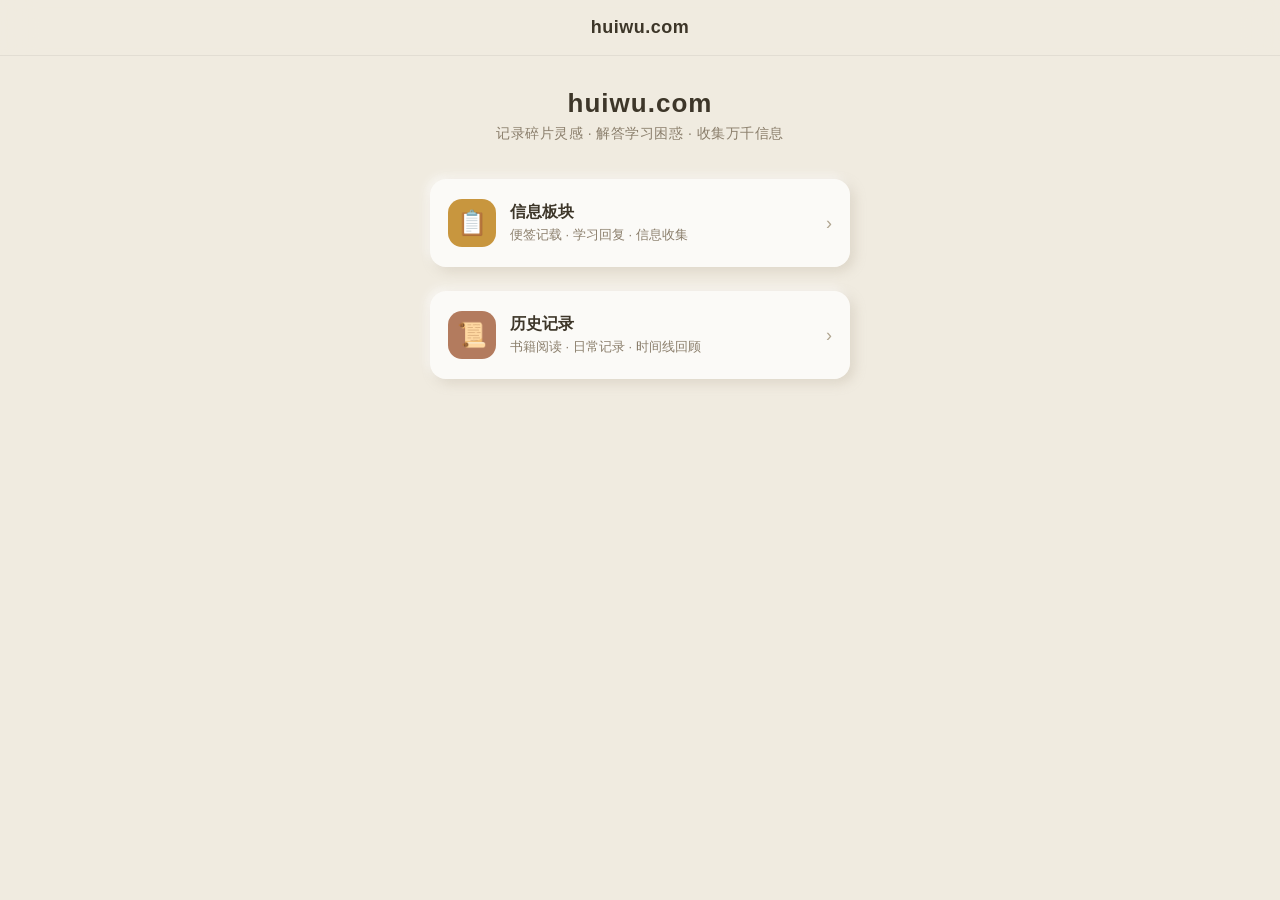
==== index.html @ 51cd9f00 "Add files via upload" ====
<!DOCTYPE html>
<html lang="zh-CN">
<head>
  <meta charset="UTF-8">
  <meta name="viewport" content="width=device-width, initial-scale=1.0, viewport-fit=cover, user-scalable=no">
  <meta name="apple-mobile-web-app-capable" content="yes">
  <meta name="apple-mobile-web-app-status-bar-style" content="black-translucent">
  <title>huiwu.com</title>
  <link rel="stylesheet" href="style.css">
</head>
<body>
  <!-- 顶部导航栏 -->
  <nav id="navbar" class="navbar">
    <button id="nav-back" class="nav-back" title="返回">←</button>
    <span id="nav-title" class="nav-title">huiwu.com</span>
    <span class="nav-spacer"></span>
  </nav>

  <!-- 视图容器 -->
  <main id="view" class="view"></main>

  <!-- 便签墙模板 -->
  <template id="tpl-wall">
    <div class="wall">
      <div class="wall-bg"></div>
      <div class="notes-layer"></div>
      <div class="create-hint">✨ 点击此处贴一张便签</div>
      <div class="toolbar">
        <label class="tool-btn" title="更换背景图片">
          <svg width="20" height="20" viewBox="0 0 24 24" fill="none" stroke="currentColor" stroke-width="2">
            <rect x="3" y="3" width="18" height="18" rx="2"/>
            <circle cx="8.5" cy="8.5" r="1.5"/>
            <path d="M21 15l-5-5L5 21"/>
          </svg>
          <span>背景</span>
          <input type="file" class="bg-input" accept="image/*" hidden>
        </label>
        <span class="tool-divider"></span>
        <span class="tool-note-count">0 张便签</span>
      </div>
    </div>
  </template>

  <script src="app.js"></script>
</body>
</html>
---- style.css ----
/* ==========================================
   huiwu.com — 全局样式 + 便签墙
   拟态主题 + 移动端优先
   ========================================== */

/* ─── CSS 变量 ─────────────────────────────── */
:root {
  /* 全局配色 */
  --bg: #f0ebe0;
  --bg-card: rgba(255, 255, 255, 0.75);
  --text: #3d3629;
  --text-muted: #8a7e6b;
  --text-light: #b0a590;
  --accent: #c8963e;
  --accent-2: #7b9c6e;
  --accent-3: #6b7db3;
  --accent-4: #b37b5e;

  /* 拟态阴影 */
  --neu-light: rgba(255, 255, 255, 0.7);
  --neu-dark: rgba(180, 170, 150, 0.35);

  /* 便签 */
  --note-bg: rgba(255, 252, 242, 0.94);
  --note-text: #4a3f2f;

  /* 尺寸（移动端优先） */
  --nav-height: 48px;
  --note-width: 180px;
  --note-min-height: 140px;
  --note-radius: 6px;
  --note-rolled-height: 26px;
  --toolbar-height: 52px;
  --card-gap: 14px;

  /* 安全区域 */
  --safe-bottom: env(safe-area-inset-bottom, 8px);
  --safe-top: env(safe-area-inset-top, 0px);
}

@media (min-width: 600px) {
  :root {
    --nav-height: 52px;
    --note-width: 240px;
    --note-min-height: 180px;
    --note-radius: 8px;
    --note-rolled-height: 30px;
    --toolbar-height: 56px;
    --card-gap: 18px;
  }
}

@media (min-width: 1024px) {
  :root {
    --nav-height: 56px;
    --note-width: 280px;
    --note-min-height: 200px;
    --note-rolled-height: 32px;
    --note-radius: 10px;
    --card-gap: 24px;
  }
}

/* ─── 基础重置 ─────────────────────────────── */
*, *::before, *::after { margin: 0; padding: 0; box-sizing: border-box; }

html, body {
  width: 100%; height: 100%; overflow: hidden;
  font-family: -apple-system, BlinkMacSystemFont, "Segoe UI", "PingFang SC",
               "Microsoft YaHei", "Helvetica Neue", sans-serif;
  -webkit-font-smoothing: antialiased;
  -webkit-tap-highlight-color: transparent;
  user-select: none;
  background: var(--bg);
  color: var(--text);
}

/* ─── 导航栏 ───────────────────────────────── */
.navbar {
  position: fixed;
  top: 0; left: 0; right: 0;
  height: var(--nav-height);
  padding-top: var(--safe-top);
  display: flex;
  align-items: center;
  gap: 8px;
  background: rgba(240, 235, 224, 0.85);
  backdrop-filter: blur(16px);
  -webkit-backdrop-filter: blur(16px);
  border-bottom: 1px solid rgba(0, 0, 0, 0.06);
  z-index: 1000;
  padding-left: 8px;
  padding-right: 8px;
}

.nav-back {
  width: 36px; height: 36px;
  border: none; border-radius: 50%;
  background: transparent;
  color: var(--text-muted);
  font-size: 18px;
  cursor: pointer;
  display: flex; align-items: center; justify-content: center;
  transition: background 0.2s, opacity 0.3s, transform 0.2s;
  flex-shrink: 0;
}
.nav-back:hover { background: rgba(0, 0, 0, 0.06); color: var(--text); }
.nav-back:active { transform: scale(0.9); }
.nav-back.hidden { opacity: 0; pointer-events: none; }

.nav-title {
  font-size: 16px; font-weight: 600;
  letter-spacing: 0.5px;
  color: var(--text);
  flex: 1; text-align: center;
  white-space: nowrap; overflow: hidden; text-overflow: ellipsis;
}
.nav-spacer { width: 36px; flex-shrink: 0; }

@media (min-width: 600px) {
  .nav-title { font-size: 18px; }
}

/* ─── 视图容器 ─────────────────────────────── */
.view {
  position: fixed;
  top: var(--nav-height);
  left: 0; right: 0; bottom: 0;
  overflow-y: auto;
  overflow-x: hidden;
  -webkit-overflow-scrolling: touch;
}

/* ─── 主页 ─────────────────────────────────── */
.page-home {
  display: flex; flex-direction: column;
  align-items: center;
  padding: 32px 20px;
  min-height: 100%;
}

.home-hero {
  text-align: center;
  margin-bottom: 36px;
}

.home-hero h1 {
  font-size: 26px; font-weight: 700;
  letter-spacing: 1px;
  color: var(--text);
  margin-bottom: 6px;
}

.home-hero p {
  font-size: 14px;
  color: var(--text-muted);
  letter-spacing: 0.5px;
}

.home-cards {
  display: flex; flex-direction: column;
  gap: var(--card-gap);
  width: 100%; max-width: 420px;
}

.home-card {
  display: flex; align-items: center; gap: 14px;
  padding: 20px 18px;
  border-radius: 16px;
  background: var(--bg-card);
  box-shadow:
    4px 4px 12px var(--neu-dark),
    -3px -3px 10px var(--neu-light);
  cursor: pointer;
  transition: transform 0.2s, box-shadow 0.2s;
  text-decoration: none; color: inherit;
  -webkit-tap-highlight-color: transparent;
}
.home-card:active { transform: scale(0.97); }
.home-card:hover {
  box-shadow:
    6px 6px 18px var(--neu-dark),
    -4px -4px 14px var(--neu-light);
}

.home-card-icon {
  width: 48px; height: 48px;
  border-radius: 14px;
  display: flex; align-items: center; justify-content: center;
  font-size: 24px;
  flex-shrink: 0;
  color: #fff;
}
.home-card-icon.info   { background: var(--accent); }
.home-card-icon.history { background: var(--accent-4); }

.home-card-body { flex: 1; min-width: 0; }
.home-card-body h3   { font-size: 16px; font-weight: 600; margin-bottom: 3px; }
.home-card-body p    { font-size: 13px; color: var(--text-muted); line-height: 1.4; }
.home-card-arrow     { color: var(--text-light); font-size: 18px; flex-shrink: 0; }

/* ─── 信息板块子页 ─────────────────────────── */
.page-info {
  display: flex; flex-direction: column;
  align-items: center;
  padding: 28px 20px;
  min-height: 100%;
}

.page-info .section-title {
  font-size: 15px; font-weight: 600;
  color: var(--text-muted);
  margin-bottom: 18px;
  letter-spacing: 0.5px;
}

.info-cards {
  display: flex; flex-direction: column;
  gap: var(--card-gap);
  width: 100%; max-width: 420px;
}

.info-card {
  display: flex; align-items: center; gap: 12px;
  padding: 18px 16px;
  border-radius: 14px;
  background: var(--bg-card);
  box-shadow:
    3px 3px 10px var(--neu-dark),
    -2px -2px 8px var(--neu-light);
  cursor: pointer;
  transition: transform 0.2s, box-shadow 0.2s;
}
.info-card:active { transform: scale(0.97); }

.info-card-dot {
  width: 10px; height: 10px; border-radius: 50%;
  flex-shrink: 0;
}
.info-card-dot.notes   { background: var(--accent); }
.info-card-dot.reply   { background: var(--accent-2); }
.info-card-dot.collect { background: var(--accent-3); }

.info-card-body { flex: 1; }
.info-card-body h4  { font-size: 15px; font-weight: 600; margin-bottom: 2px; }
.info-card-body p   { font-size: 12px; color: var(--text-muted); }
.info-card-arrow    { color: var(--text-light); font-size: 16px; }

/* ─── 占位页 ───────────────────────────────── */
.page-placeholder {
  display: flex; flex-direction: column;
  align-items: center; justify-content: center;
  min-height: 100%;
  padding: 40px 24px;
  text-align: center;
  gap: 16px;
}

.page-placeholder .ph-icon {
  font-size: 56px;
  opacity: 0.35;
}

.page-placeholder h3 {
  font-size: 18px; font-weight: 600;
  color: var(--text-muted);
}

.page-placeholder p {
  font-size: 13px; color: var(--text-light);
  max-width: 260px; line-height: 1.6;
}

/* ==========================================
   便签墙样式
   ========================================== */

/* ─── 墙面 ─────────────────────────────────── */
.wall {
  position: absolute;
  inset: 0;
  overflow: hidden;
}

/* ─── 背景图片层 ───────────────────────────── */
.wall-bg {
  position: absolute; inset: 0;
  background: #c8b89a;
  background-size: cover;
  background-position: center;
  background-repeat: no-repeat;
  transition: background-image 0.3s ease;
}

.wall-bg:empty,
.wall-bg[style*="none"] {
  background:
    repeating-linear-gradient(
      0deg,
      transparent,
      transparent 2px,
      rgba(139, 115, 85, 0.08) 2px,
      rgba(139, 115, 85, 0.08) 4px
    ),
    linear-gradient(
      135deg,
      #c8b89a 0%, #d4c4a8 30%, #bfae90 60%, #d0c0a4 100%
    );
}

/* ─── 便签层 ───────────────────────────────── */
.notes-layer {
  position: absolute; inset: 0; z-index: 2;
}

/* ─── 新建提示 ─────────────────────────────── */
.create-hint {
  position: absolute;
  bottom: calc(var(--toolbar-height) + 60px);
  left: 50%; transform: translateX(-50%);
  z-index: 3;
  padding: 10px 24px; border-radius: 24px;
  background: rgba(0, 0, 0, 0.55);
  color: #fff; font-size: 14px; letter-spacing: 0.5px;
  pointer-events: none;
  opacity: 0;
  transition: opacity 0.5s ease;
  backdrop-filter: blur(8px);
  -webkit-backdrop-filter: blur(8px);
}
.create-hint.visible { opacity: 1; }

/* ─── 便签本体 ─────────────────────────────── */
.note {
  position: absolute;
  width: var(--note-width);
  min-height: var(--note-min-height);
  border-radius: var(--note-radius);
  background: var(--note-bg);
  color: var(--note-text);
  box-shadow:
    4px 4px 12px var(--neu-dark),
    -2px -2px 8px var(--neu-light),
    inset 1px 1px 0 rgba(255,255,255,0.4);
  cursor: grab;
  transition:
    box-shadow 0.35s ease,
    height 0.45s cubic-bezier(0.4,0,0.2,1),
    min-height 0.45s cubic-bezier(0.4,0,0.2,1),
    border-radius 0.45s ease,
    background 0.35s ease;
  overflow: hidden;
  z-index: 10;
  will-change: transform, height;
  -webkit-backdrop-filter: blur(2px);
  backdrop-filter: blur(2px);
}

.note.dragging {
  cursor: grabbing;
  box-shadow:
    8px 8px 24px rgba(0,0,0,0.2),
    -4px -4px 12px var(--neu-light);
  z-index: 100;
  transition: box-shadow 0.15s ease;
}

.note.expanded {
  cursor: default;
  z-index: 50;
  box-shadow:
    6px 6px 18px var(--neu-dark),
    -3px -3px 10px var(--neu-light),
    inset 1px 1px 0 rgba(255,255,255,0.4);
}

/* ─── 卷起状态 — 画卷卷轴 ──────────────────── */
.note.rolled {
  height: var(--note-rolled-height) !important;
  min-height: var(--note-rolled-height) !important;
  cursor: pointer;
  border-radius: calc(var(--note-rolled-height) / 2);
  background:
    linear-gradient(
      to bottom,
      rgba(180,160,130,0.55) 0%,
      rgba(230,220,200,0.8) 15%,
      rgba(255,252,242,0.94) 40%,
      rgba(255,252,242,0.96) 60%,
      rgba(230,220,200,0.8) 85%,
      rgba(180,160,130,0.55) 100%
    );
  box-shadow:
    0 2px 6px rgba(0,0,0,0.15),
    0 0 0 1px rgba(180,160,130,0.2);
  overflow: hidden;
}

.note.rolled::before,
.note.rolled::after {
  content: '';
  position: absolute;
  top: -3px;
  width: 8px; height: calc(100% + 6px);
  border-radius: 4px;
  background: linear-gradient(to bottom, #7a5c3e, #5a3d28, #8b6b4a, #5a3d28, #7a5c3e);
  box-shadow: 0 1px 3px rgba(0,0,0,0.3);
  z-index: 1;
  opacity: 0;
  transition: opacity 0.3s ease 0.2s;
}
.note.rolled::before { left: -5px; }
.note.rolled::after  { right: -5px; }
.note.rolled::before,
.note.rolled::after  { opacity: 1; }

.note.rolled:hover {
  box-shadow:
    0 3px 10px rgba(0,0,0,0.2),
    0 0 0 1px rgba(200,170,120,0.4),
    0 0 20px rgba(255,220,150,0.3);
}

/* ─── 便签内部结构 ─────────────────────────── */
.note-inner {
  display: flex; flex-direction: column;
  height: 100%;
  padding: 12px 14px;
  transition: opacity 0.25s ease;
}

.note-header {
  display: flex; align-items: center;
  justify-content: space-between;
  margin-bottom: 8px;
  flex-shrink: 0;
}

.note-pin {
  width: 16px; height: 16px;
  border-radius: 50%;
  background: radial-gradient(circle at 35% 35%, #e8c84a, #b8942e);
  box-shadow: inset 0 -2px 3px rgba(0,0,0,0.2), 1px 1px 3px rgba(0,0,0,0.15);
  flex-shrink: 0;
}

.note-date {
  font-size: 11px; color: #b0a590; letter-spacing: 0.3px;
}

.note-delete {
  width: 22px; height: 22px;
  border: none; border-radius: 50%;
  background: transparent;
  color: #c0b0a0; font-size: 16px; line-height: 1;
  cursor: pointer;
  display: flex; align-items: center; justify-content: center;
  opacity: 0;
  transition: opacity 0.2s, color 0.2s, background 0.2s;
}
.note:hover .note-delete,
.note.expanded .note-delete { opacity: 1; }
.note-delete:hover {
  color: #e05555;
  background: rgba(224,85,85,0.1);
}

.note-body {
  flex: 1; width: 100%; min-height: 60px;
  border: none; outline: none; resize: none;
  background: transparent;
  color: var(--note-text);
  font-size: 14px; line-height: 1.7;
  font-family: inherit;
  cursor: text;
  user-select: text;
  -webkit-user-select: text;
}
.note-body::placeholder { color: #c8bda5; font-style: italic; }

@media (min-width: 600px) {
  .note-body { font-size: 15px; line-height: 1.8; }
}

.note.rolled .note-inner {
  opacity: 0; pointer-events: none;
  transition: opacity 0.15s ease;
}

.note.rolled .note-preview {
  display: block;
  position: absolute;
  top: 50%; left: 14px; right: 14px;
  transform: translateY(-50%);
  font-size: 11px; color: #a09080;
  white-space: nowrap; overflow: hidden; text-overflow: ellipsis;
  pointer-events: none;
}
.note-preview { display: none; }

/* ─── 底部工具栏 ───────────────────────────── */
.toolbar {
  position: absolute;
  bottom: 0; left: 0; right: 0;
  height: var(--toolbar-height);
  padding: 0 16px;
  padding-bottom: var(--safe-bottom);
  display: flex; align-items: center; gap: 12px;
  background: rgba(0,0,0,0.45);
  backdrop-filter: blur(12px);
  -webkit-backdrop-filter: blur(12px);
  z-index: 200;
  border-top: 1px solid rgba(255,255,255,0.1);
}

.tool-btn {
  display: flex; align-items: center; gap: 6px;
  padding: 8px 14px;
  border-radius: 20px; border: none;
  background: rgba(255,255,255,0.12);
  color: #fff; font-size: 13px;
  cursor: pointer;
  transition: background 0.2s;
  white-space: nowrap;
}
.tool-btn:hover,
.tool-btn:active { background: rgba(255,255,255,0.22); }

.tool-divider {
  width: 1px; height: 20px;
  background: rgba(255,255,255,0.2);
}

.tool-note-count {
  color: rgba(255,255,255,0.65);
  font-size: 12px;
}
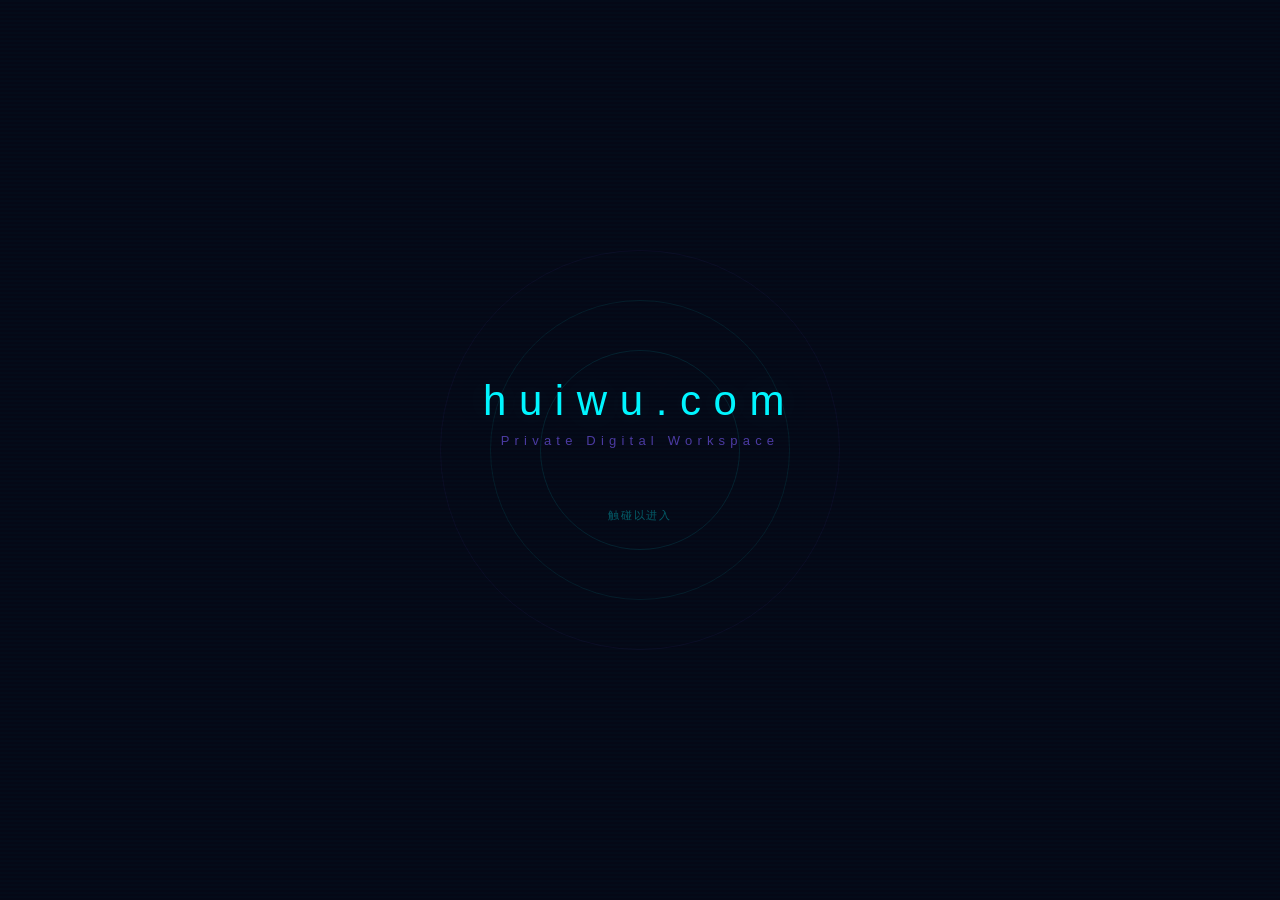
==== commit 830addda: "Add files via upload" ====
--- a/index.html
+++ b/index.html
@@ -3,44 +3,65 @@
 <head>
   <meta charset="UTF-8">
   <meta name="viewport" content="width=device-width, initial-scale=1.0, viewport-fit=cover, user-scalable=no">
-  <meta name="apple-mobile-web-app-capable" content="yes">
-  <meta name="apple-mobile-web-app-status-bar-style" content="black-translucent">
-  <title>huiwu.com</title>
-  <link rel="stylesheet" href="style.css">
+  <title>huiwu.com — 身份验证</title>
+  <style>
+    *,*::before,*::after{margin:0;padding:0;box-sizing:border-box}
+    html,body{width:100%;height:100%;overflow:hidden;font-family:-apple-system,BlinkMacSystemFont,"Segoe UI","PingFang SC","Microsoft YaHei",sans-serif;background:#020510}
+    .city{position:fixed;inset:0;overflow:hidden}
+    .sky{position:absolute;inset:0;background:linear-gradient(180deg,#000310 0%,#0a1030 30%,#1a1040 60%,#0a0020 100%)}
+    .stars{position:absolute;inset:0;background:radial-gradient(1px 1px at 10% 15%,rgba(255,255,255,.8),transparent),radial-gradient(1px 1px at 25% 8%,rgba(255,255,255,.6),transparent),radial-gradient(1.5px 1.5px at 40% 20%,rgba(200,220,255,.7),transparent),radial-gradient(1px 1px at 55% 12%,rgba(255,255,255,.5),transparent),radial-gradient(1px 1px at 70% 18%,rgba(255,255,255,.7),transparent),radial-gradient(1.5px 1.5px at 85% 10%,rgba(200,220,255,.6),transparent),radial-gradient(1px 1px at 80% 22%,rgba(255,255,255,.4),transparent)}
+    .skyline-far{position:absolute;bottom:20%;left:0;right:0;height:30%;background:linear-gradient(0deg,transparent 0%,rgba(8,12,40,.9) 100%)}
+    .skyline-near{position:absolute;bottom:0;left:0;right:0;height:50%;background:linear-gradient(0deg,rgba(3,5,20,1) 0%,transparent 100%)}
+    .scanlines{position:absolute;inset:0;background:repeating-linear-gradient(0deg,transparent,transparent 2px,rgba(0,0,0,.03) 2px,rgba(0,0,0,.03) 4px);pointer-events:none;z-index:5}
+    .horizon{position:absolute;bottom:0;left:0;right:0;height:1px;background:linear-gradient(90deg,transparent,rgba(100,150,255,.4) 20%,rgba(100,200,255,.5) 50%,rgba(100,150,255,.4) 80%,transparent);box-shadow:0 0 20px rgba(100,150,255,.3);z-index:10}
+    .panel{position:absolute;top:50%;left:50%;transform:translate(-50%,-50%);z-index:20;width:min(360px,85vw);padding:36px 28px;text-align:center;background:rgba(10,15,40,.85);backdrop-filter:blur(20px);-webkit-backdrop-filter:blur(20px);border:1px solid rgba(100,150,255,.2);border-radius:16px;box-shadow:0 0 40px rgba(100,150,255,.1)}
+    .panel h1{font-size:22px;font-weight:700;letter-spacing:2px;color:#c8d8ff;text-shadow:0 0 20px rgba(100,150,255,.4)}
+    .panel .sub{font-size:11px;color:rgba(150,180,220,.6);letter-spacing:1px;margin:4px 0 24px}
+    .panel input{width:100%;padding:12px 16px;font-size:16px;border:1px solid rgba(100,150,255,.25);border-radius:8px;text-align:center;outline:none;background:rgba(0,0,0,.3);color:#c8d8ff;letter-spacing:1px;transition:border-color .3s,box-shadow .3s}
+    .panel input:focus{border-color:rgba(100,180,255,.5);box-shadow:0 0 16px rgba(100,150,255,.15)}
+    .panel input::placeholder{color:rgba(150,180,220,.25)}
+    .panel button{width:100%;padding:12px;margin-top:16px;font-size:15px;font-weight:600;letter-spacing:1px;border:none;border-radius:8px;cursor:pointer;background:linear-gradient(135deg,rgba(60,120,220,.3),rgba(100,150,255,.2));color:#c8d8ff;border:1px solid rgba(100,150,255,.3);transition:all .3s}
+    .panel button:hover{background:linear-gradient(135deg,rgba(100,150,255,.3),rgba(60,120,220,.2));box-shadow:0 0 20px rgba(100,150,255,.2)}
+    .panel .err{color:#ff6b6b;font-size:12px;margin-top:10px;display:none}
+    @media(max-width:600px){.panel{top:45%;padding:28px 20px}}
+  </style>
 </head>
 <body>
-  <!-- 顶部导航栏 -->
-  <nav id="navbar" class="navbar">
-    <button id="nav-back" class="nav-back" title="返回">←</button>
-    <span id="nav-title" class="nav-title">huiwu.com</span>
-    <span class="nav-spacer"></span>
-  </nav>
+  <div class="city">
+    <div class="sky"></div>
+    <div class="stars"></div>
+    <div class="skyline-far"></div>
+    <div class="skyline-near"></div>
+    <div class="horizon"></div>
+    <div class="scanlines"></div>
+    <div class="panel">
+      <h1>huiwu.com</h1>
+      <div class="sub">Identity Verification</div>
+      <input type="password" id="gk" placeholder="输入访问密钥" autofocus />
+      <button id="gb">验证进入</button>
+      <div class="err" id="ge"></div>
+    </div>
+  </div>
+  <script>
+    const AUTH_FN_URL='https://wwqqvfnuxpddhgwuwiut.supabase.co/functions/v1/smart-handler';
+    const AUTH_ANON_KEY='eyJhbGciOiJIUzI1NiIsInR5cCI6IkpXVCJ9.eyJpc3MiOiJzdXBhYmFzZSIsInJlZiI6Ind3cXF2Zm51eHBkZGhnd3V3aXV0Iiwicm9sZSI6ImFub24iLCJpYXQiOjE3ODA2NzAwNDcsImV4cCI6MjA5NjI0NjA0N30.eCfxc2WeXkpJiMXRCzydwmFE3Z6UMk3aqOdrhdzZbug';
 
-  <!-- 视图容器 -->
-  <main id="view" class="view"></main>
+    // 大门检查
+    if(!sessionStorage.getItem('passed_gate')){window.location.href='/gate.html'}
 
-  <!-- 便签墙模板 -->
-  <template id="tpl-wall">
-    <div class="wall">
-      <div class="wall-bg"></div>
-      <div class="notes-layer"></div>
-      <div class="create-hint">✨ 点击此处贴一张便签</div>
-      <div class="toolbar">
-        <label class="tool-btn" title="更换背景图片">
-          <svg width="20" height="20" viewBox="0 0 24 24" fill="none" stroke="currentColor" stroke-width="2">
-            <rect x="3" y="3" width="18" height="18" rx="2"/>
-            <circle cx="8.5" cy="8.5" r="1.5"/>
-            <path d="M21 15l-5-5L5 21"/>
-          </svg>
-          <span>背景</span>
-          <input type="file" class="bg-input" accept="image/*" hidden>
-        </label>
-        <span class="tool-divider"></span>
-        <span class="tool-note-count">0 张便签</span>
-      </div>
-    </div>
-  </template>
+    // 已登录检查
+    (function(){const s=localStorage.getItem('huiwu_session');if(s){try{const{time}=JSON.parse(s);if(Date.now()-time<259200000){window.location.href='/main.html';return}}catch(_){}}})();
 
-  <script src="app.js"></script>
+    document.getElementById('gb').onclick=async()=>{
+      const k=document.getElementById('gk').value.trim();if(!k)return;
+      const btn=document.getElementById('gb'),err=document.getElementById('ge');
+      btn.textContent='验证中…';btn.disabled=true;err.style.display='none';
+      try{const r=await fetch(AUTH_FN_URL,{method:'POST',headers:{'Content-Type':'application/json',Authorization:'Bearer '+AUTH_ANON_KEY},body:JSON.stringify({key:k})});const d=await r.json();
+        if(d.valid){localStorage.setItem('huiwu_session',JSON.stringify({session:d.session,time:Date.now()}));localStorage.setItem('verified','true');setTimeout(()=>{window.location.href='/main.html'},500)}
+        else{err.textContent='密钥错误，拒绝访问';err.style.display='block'}
+      }catch(_){err.textContent='网络连接失败';err.style.display='block'}
+      btn.textContent='验证进入';btn.disabled=false;
+    };
+  </script>
 </body>
 </html>
